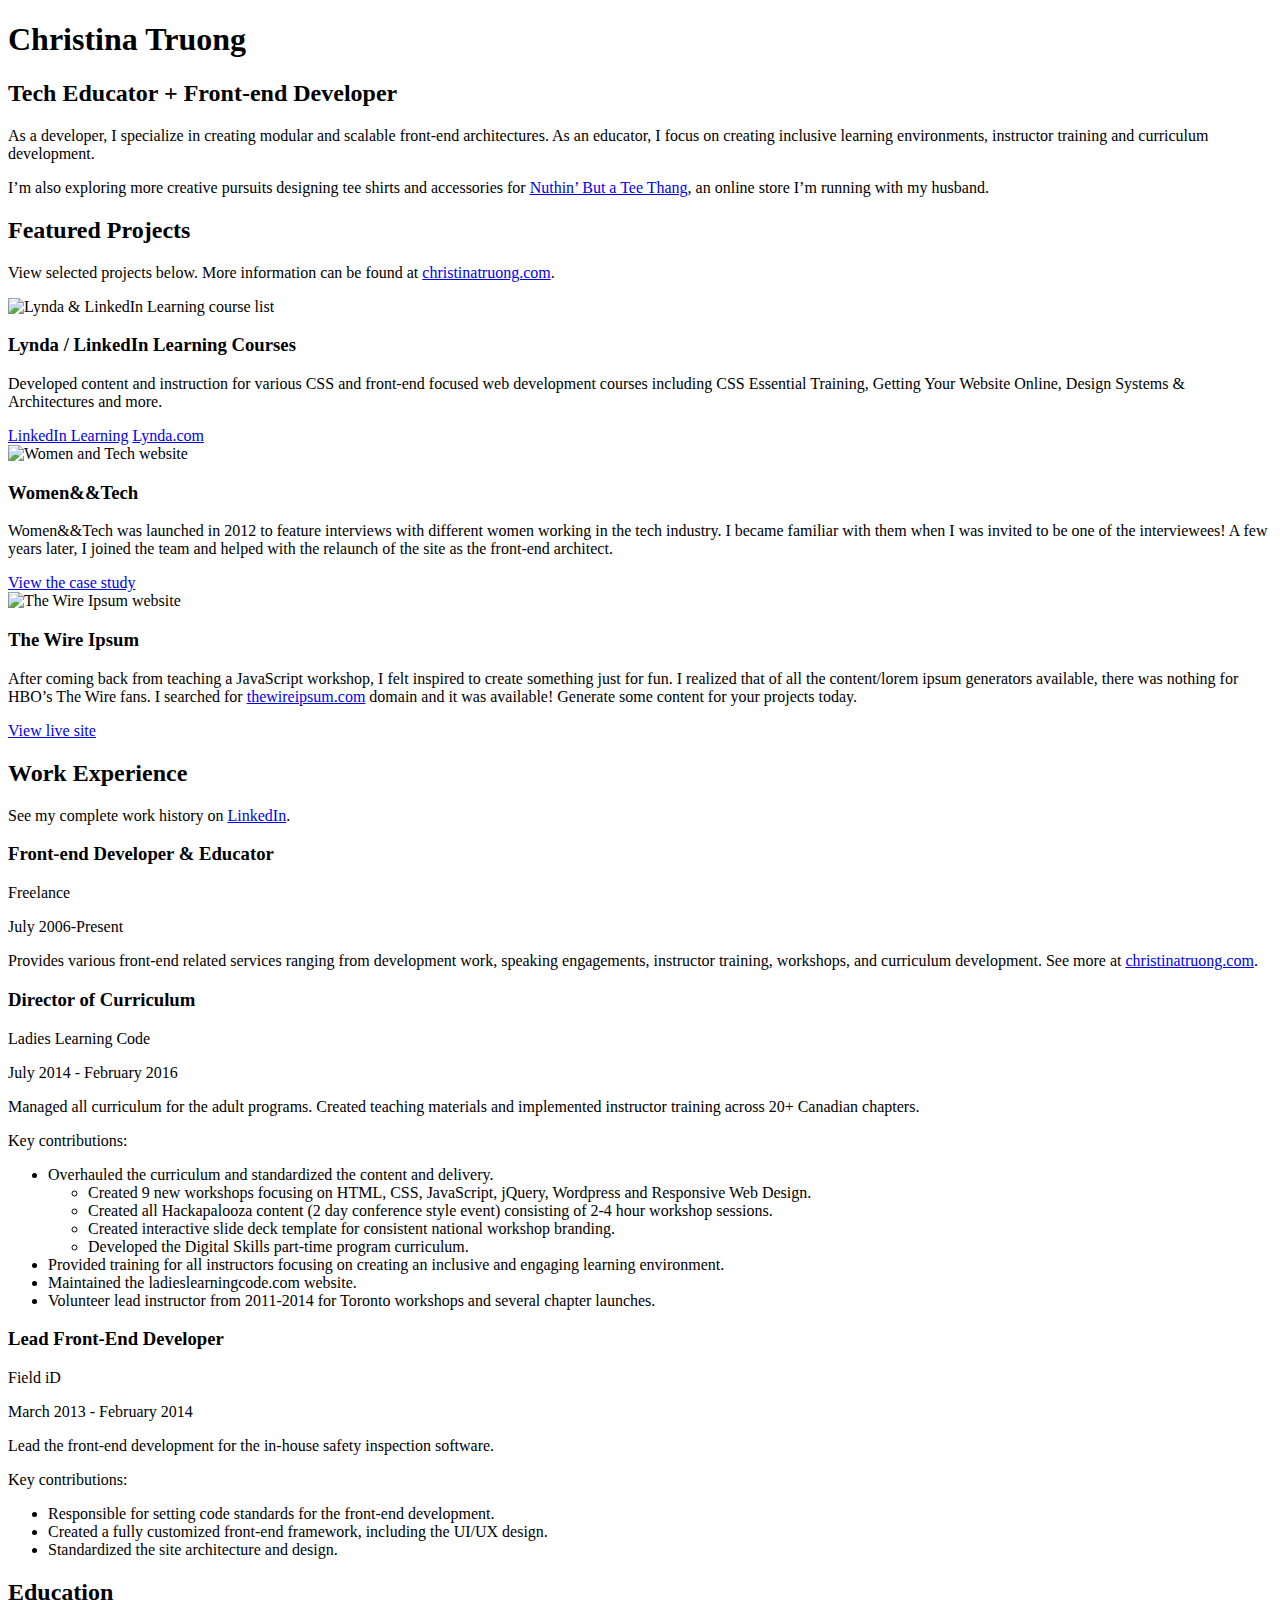
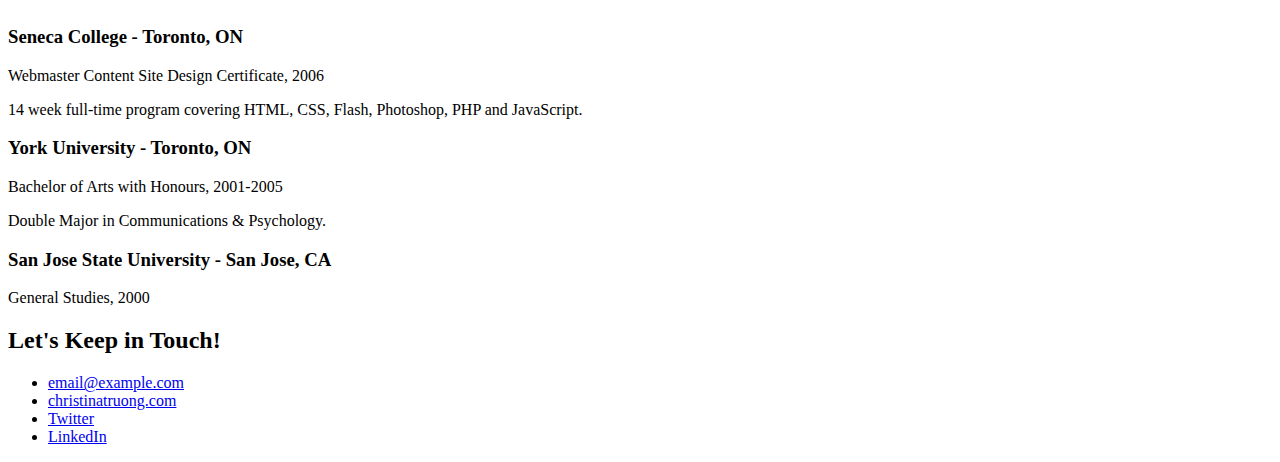
==== index.html @ 36583c83 "base files included" ====
<!DOCTYPE html>
<html lang="en">
  <head>
    <meta charset="UTF-8">
    <meta name="viewport" content="width=device-width, initial-scale=1.0">
    <title>Christina Truong, Tech Educator + Front-end Developer</title>
    <link href="https://fonts.googleapis.com/css?family=Caveat|Montserrat:400,600&display=swap" rel="stylesheet">
    <link rel="stylesheet" href="css/styles.css">
  </head>
  <body>
    <main>
      <!-- ***************  ABOUT / PROFILE  **************** -->
      <header>
        <div class="content-wrap">
          <h1>Christina Truong</h1>
          <h2>Tech Educator + Front-end Developer</h2>

          <p>As a developer, I specialize in creating modular and scalable front-end architectures. As an educator, I focus on creating inclusive learning environments, instructor training and curriculum development.</p>
          <p>I’m also exploring more creative pursuits designing tee shirts and accessories for <a href="http://teethang.com" target="_blank">Nuthin’ But a Tee Thang</a>, an online store I’m running with my husband.</p>
        </div>
      </header>

      <!-- ************ PROJECTS / PORTFOLIO  ************** -->
      <section class="projects">
        <div class="content-wrap divider">
          <h2>Featured Projects</h2>
          <p>View selected projects below. More information can be found at <a href="http://christinatruong.com">christinatruong.com</a>.</p>

          <!-- Project 1 -->
          <section class="project-item">
            <img src="images/project-courses.jpg" alt="Lynda & LinkedIn Learning course list">
            <h3>Lynda / LinkedIn Learning Courses</h3>
            <p>Developed content and instruction for various CSS and front-end focused web development courses including CSS Essential Training, Getting Your Website Online, Design Systems & Architectures and more.</p>
            <a class="btn" href="https://www.linkedin.com/learning/instructors/christina-truong?u=2125562" target="_blank">LinkedIn Learning</a>
            <a class="btn" href="https://www.lynda.com/Christina-Truong/7842227-1.html">Lynda.com</a>
          </section>

          <!-- Project 2 -->
          <section class="project-item">
            <img src="images/project-women-tech.jpg" alt="Women and Tech website">
            <h3>Women&&Tech</h3>
            <p>Women&&Tech was launched in 2012 to feature interviews with different women working in the tech industry. I became familiar with them when I was invited to be one of the interviewees! A few years later, I joined the team and helped with the relaunch of the site as the front-end architect.</p>
            <a class="btn" href="http://christinatruong.com/projects/women-and-tech-redesign.html" target="_blank">View the case study</a>
          </section>

          <!-- Project 3 -->
          <section class="project-item">
            <img src="images/project-wire-ipsum.jpg" alt="The Wire Ipsum website">
            <h3>The Wire Ipsum</h3>
            <p>After coming back from teaching a JavaScript workshop, I felt inspired to create something just for fun. I realized that of all the content/lorem ipsum generators available, there was nothing for HBO’s The Wire fans. I searched for <a href="http://thewireipsum.com" target="_blank">thewireipsum.com</a> domain and it was available! Generate some content for your projects today.</p>
            <a class="btn" href="http://thewireipsum.com" target="_blank">View live site</a>
          </section>
        </div>
      </section>

      <!-- ****************  WORK EXPERIENCE  ******************** -->
      <section class="work-experience">
        <div class="content-wrap item-details divider">
          <h2>Work Experience</h2>
          <p>See my complete work history on <a href="https://www.linkedin.com/in/christinatruong/">LinkedIn</a>.</p>

          <!-- Job 1 -->
          <section class="job-item">
            <div class="job-details">
              <h3>Front-end Developer & Educator</h3>
              <p>Freelance</p>
              <p>July 2006-Present</p>
            </div>
            <div class="job-summary">
              <p>Provides various front-end related services ranging from development work, speaking engagements, instructor training, workshops, and curriculum development. See more at  <a href="http://christinatruong.com">christinatruong.com</a>.</p>
            </div>
          </section>

          <!-- Job 2 -->
          <section class="job-item">
            <div class="job-details">
              <h3>Director of Curriculum</h3>
              <p>Ladies Learning Code</p>
              <p>July 2014 - February 2016</p>
            </div>
            <div class="job-summary">
              <p>Managed all curriculum for the adult programs. Created teaching materials and implemented instructor training across 20+ Canadian chapters.</p>
              <p>Key contributions:</p>
              <ul>
                <li>Overhauled the curriculum and standardized the content and delivery.
                  <ul>
                    <li>Created 9 new workshops focusing on HTML, CSS, JavaScript, jQuery, Wordpress and Responsive Web Design.</li>
                    <li>Created all Hackapalooza content (2 day conference style event) consisting of 2-4 hour workshop sessions.</li>
                    <li>Created interactive slide deck template for consistent national workshop branding.</li>
                    <li>Developed the Digital Skills part-time program curriculum.</li>
                  </ul>
                </li>
                <li>Provided training for all instructors focusing on creating an inclusive and engaging learning environment.</li>
                <li>Maintained the ladieslearningcode.com website.</li>
                <li>Volunteer lead instructor from 2011-2014 for Toronto workshops and several chapter launches.</li>
              </ul>
            </div>
          </section>

          <!-- Job 3 -->
          <section class="job-item">
            <div class="job-details">
              <h3>Lead Front-End Developer</h3>
              <p>Field iD</p>
              <p>March 2013 - February 2014</p>
            </div>
            <div class="job-summary">
              <p>Lead the front-end development for the in-house safety inspection software.</p>
              <p>Key contributions:</p>
              <ul>
                <li>Responsible for setting code standards for the front-end development.</li>
                <li>Created a fully customized front-end framework, including the UI/UX design.</li>
                <li>Standardized the site architecture and design.</li>
              </ul>
            </div>
          </section>
        </div>
      </section>

      <!-- *************  EDUCATION & CERTIFICATIONS *********** -->
      <section class="education">
        <div class="content-wrap item-details">
          <h2>Education</h2>

          <section>
            <h3>Seneca College - Toronto, ON</h3>
            <p>Webmaster Content Site Design Certificate, 2006</p>
            <p>14 week full-time program covering HTML, CSS, Flash, Photoshop, PHP and JavaScript.</p>
          </section>

          <section>
            <h3>York University - Toronto, ON</h3>
            <p>Bachelor of Arts with Honours, 2001-2005</p>
            <p>Double Major in Communications & Psychology.</p>
          </section>

          <section>
            <h3>San Jose State University - San Jose, CA</h3>
            <p>General Studies, 2000</p>
          </section>
        </div>
      </section>

      <!-- ************  CONTACT INFO / SOCIAL MEDIA  ************ -->
      <footer>
        <div class="content-wrap">
          <h2>Let's Keep in Touch!</h2>

          <!-- Social media and contact links. Add or remove any networks. -->
          <ul class="contact-list">
            <li><a href="mailto:email@example.com">email@example.com</a></li>
            <li><a href="http://christinatruong.com" target="_blank">christinatruong.com</a></li>
            <li><a href="http://twitter.com/christinatruong" target="_blank">Twitter</a></li>
            <li><a href="#" target="_blank">LinkedIn</a></li>
          </ul>
        </div>
      </footer>
    </main>
  </body>
</html>
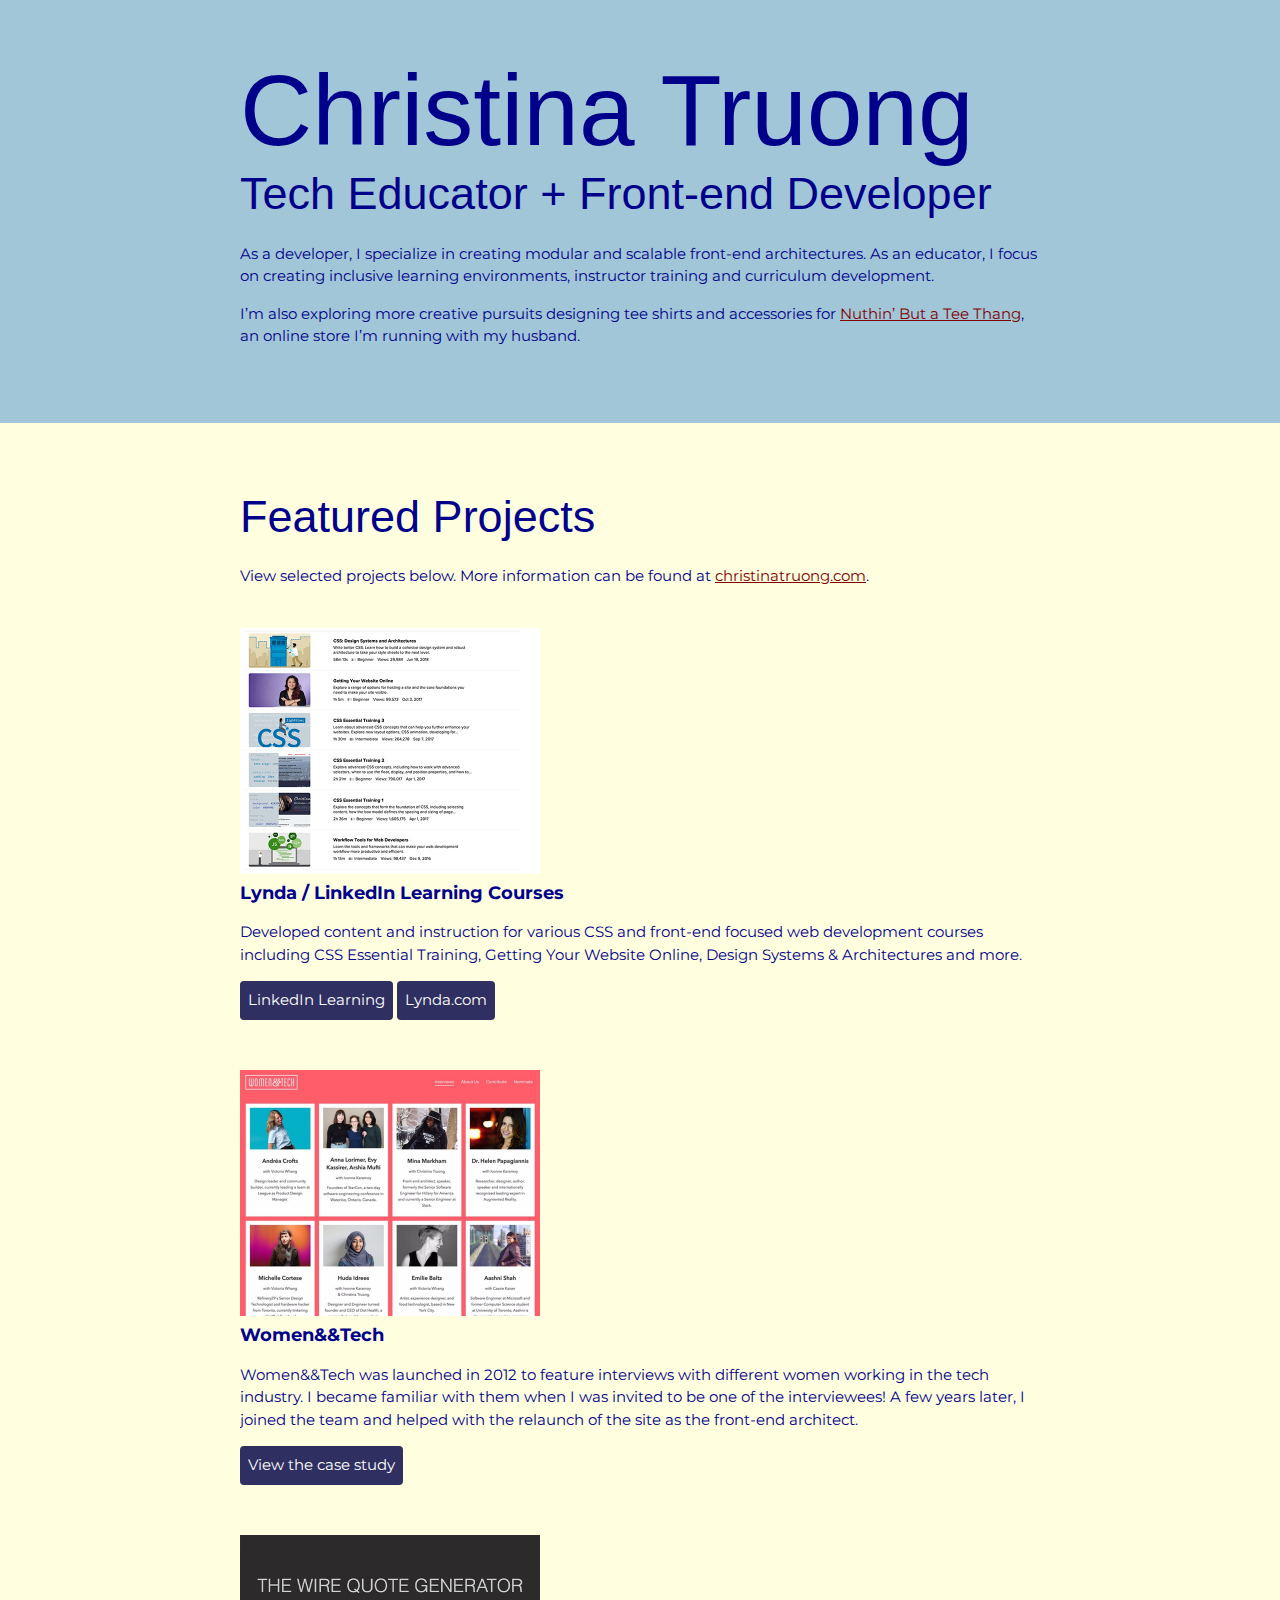
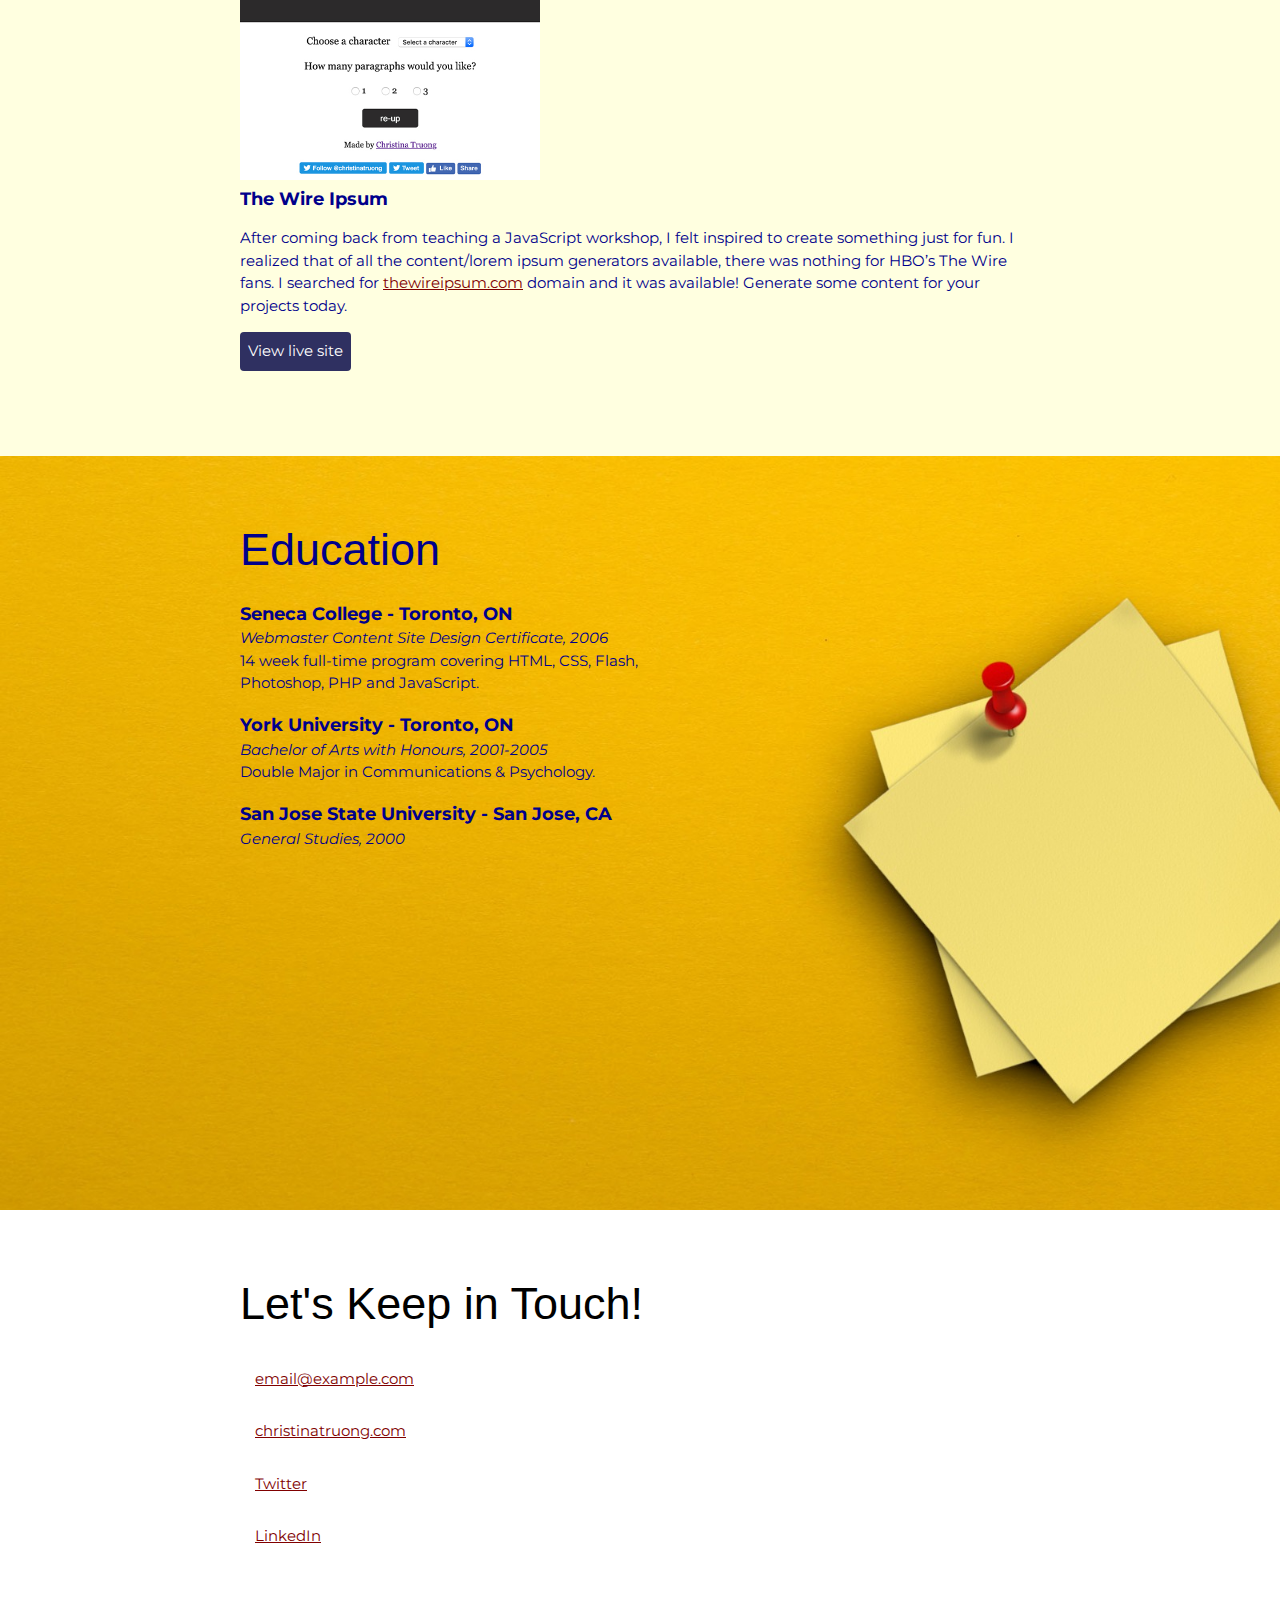
==== commit 4df18aaf: "part2" ====
--- a/index.html
+++ b/index.html
@@ -53,69 +53,7 @@
         </div>
       </section>
 
-      <!-- ****************  WORK EXPERIENCE  ******************** -->
-      <section class="work-experience">
-        <div class="content-wrap item-details divider">
-          <h2>Work Experience</h2>
-          <p>See my complete work history on <a href="https://www.linkedin.com/in/christinatruong/">LinkedIn</a>.</p>
-
-          <!-- Job 1 -->
-          <section class="job-item">
-            <div class="job-details">
-              <h3>Front-end Developer & Educator</h3>
-              <p>Freelance</p>
-              <p>July 2006-Present</p>
-            </div>
-            <div class="job-summary">
-              <p>Provides various front-end related services ranging from development work, speaking engagements, instructor training, workshops, and curriculum development. See more at  <a href="http://christinatruong.com">christinatruong.com</a>.</p>
-            </div>
-          </section>
-
-          <!-- Job 2 -->
-          <section class="job-item">
-            <div class="job-details">
-              <h3>Director of Curriculum</h3>
-              <p>Ladies Learning Code</p>
-              <p>July 2014 - February 2016</p>
-            </div>
-            <div class="job-summary">
-              <p>Managed all curriculum for the adult programs. Created teaching materials and implemented instructor training across 20+ Canadian chapters.</p>
-              <p>Key contributions:</p>
-              <ul>
-                <li>Overhauled the curriculum and standardized the content and delivery.
-                  <ul>
-                    <li>Created 9 new workshops focusing on HTML, CSS, JavaScript, jQuery, Wordpress and Responsive Web Design.</li>
-                    <li>Created all Hackapalooza content (2 day conference style event) consisting of 2-4 hour workshop sessions.</li>
-                    <li>Created interactive slide deck template for consistent national workshop branding.</li>
-                    <li>Developed the Digital Skills part-time program curriculum.</li>
-                  </ul>
-                </li>
-                <li>Provided training for all instructors focusing on creating an inclusive and engaging learning environment.</li>
-                <li>Maintained the ladieslearningcode.com website.</li>
-                <li>Volunteer lead instructor from 2011-2014 for Toronto workshops and several chapter launches.</li>
-              </ul>
-            </div>
-          </section>
-
-          <!-- Job 3 -->
-          <section class="job-item">
-            <div class="job-details">
-              <h3>Lead Front-End Developer</h3>
-              <p>Field iD</p>
-              <p>March 2013 - February 2014</p>
-            </div>
-            <div class="job-summary">
-              <p>Lead the front-end development for the in-house safety inspection software.</p>
-              <p>Key contributions:</p>
-              <ul>
-                <li>Responsible for setting code standards for the front-end development.</li>
-                <li>Created a fully customized front-end framework, including the UI/UX design.</li>
-                <li>Standardized the site architecture and design.</li>
-              </ul>
-            </div>
-          </section>
-        </div>
-      </section>
+      
 
       <!-- *************  EDUCATION & CERTIFICATIONS *********** -->
       <section class="education">
--- a/css/styles.css
+++ b/css/styles.css
@@ -0,0 +1,143 @@
+/*
+COLOR PALETTE
+https://coolors.co/f7fff7-343434-2f3061-ffe66d-a1c6d7
+#F7FFF7 - almost white
+#343434 - dark gray - almost black
+#2F3061 - blue dark
+#FFE66D - yellow
+#A1C6D7 - blue light
+*/
+
+
+/* Global styles
+------------------------------------*/
+html {
+  box-sizing: border-box;
+}
+*, *:before, *:after {
+  box-sizing: inherit;
+}
+
+body {
+  color: darkblue ;
+  margin: 0;
+  padding: 0;
+  font-family: 'Montserrat', sans-serif;
+  font-size: 15px;
+  line-height: 1.5;
+}
+img {
+  width: 300px;
+}
+a {
+  color: maroon;
+}
+a:hover {
+  text-decoration: none;
+}
+h1 {
+  font-size: 100px;
+  line-height: 1;
+}
+h2 {
+  font-size: 45px;
+}
+h1, h2 {
+  font-family: 'Oswald', sans-serif;
+  font-weight: 400;
+  margin: 0;
+}
+.content-wrap {
+  max-width: 800px;
+  width: 85%;
+  margin: 0 auto;
+  padding: 60px 0;
+}
+h3 {
+  margin-bottom: 0;
+}
+.item-details h3 + p {
+  font-style: italic;
+}
+.item-details h3 ~ p {
+  margin: 0;
+}
+.divider > section {
+  border-bottom: 1px lightyellow ;
+  padding: 25px 0;
+}
+.divider > section:last-of-type {
+  border-bottom: none;
+}
+
+
+/* Profile
+------------------------------------*/
+header {
+  background: #A1C6D7;
+  color: middle orange;
+}
+
+
+/* Projects
+------------------------------------*/
+.projects {
+  background: lightyellow;
+}
+.projects a {
+  color: maroon;
+}
+.projects .btn {
+  color: white;
+  background: #2F3061;
+  text-decoration: none;
+  padding: 8px;
+  border-radius: 4px;
+  display: inline-block;
+}
+.projects .btn:hover {
+  background: rgba(47, 48, 97, 80%);
+}
+.project-item {
+  overflow: hidden;
+}
+.project-item h3 {
+  margin-top: 0;
+}
+
+
+/* Work Experience
+------------------------------------*/
+.work-experience {
+  background: lightblue;
+}
+
+
+
+/* Education
+------------------------------------*/
+.education {
+  background-image: url(../images/post-its.jpg);
+  background-size: cover;
+  background-position: top right;
+  padding-bottom: 300px;
+}
+.education p {
+  width: 60%;
+}
+
+
+/* Contact Info
+------------------------------------*/
+footer {
+  background: middle gray;
+  color: black;
+}
+.contact-list {
+  list-style-type: none;
+  padding: 0;
+}
+.contact-list a {
+  padding: 15px;
+  display: inline-block;
+}
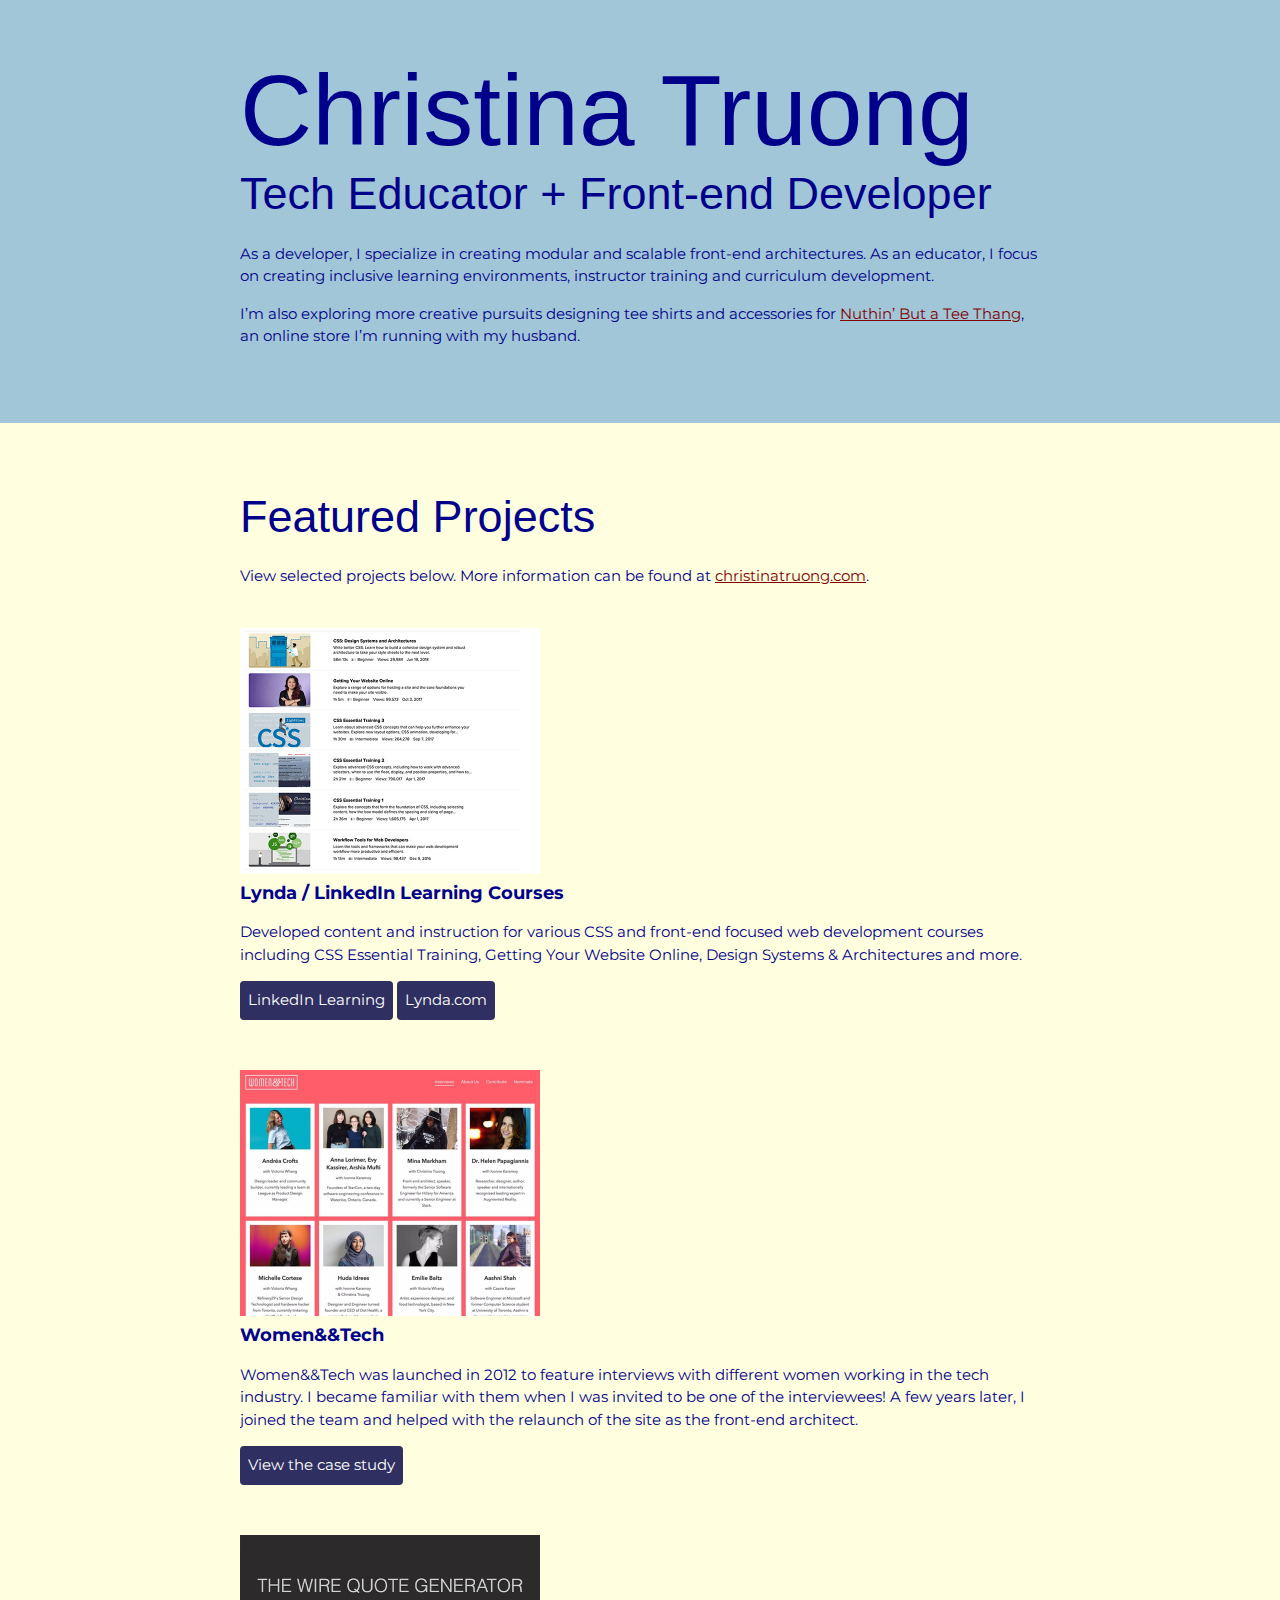
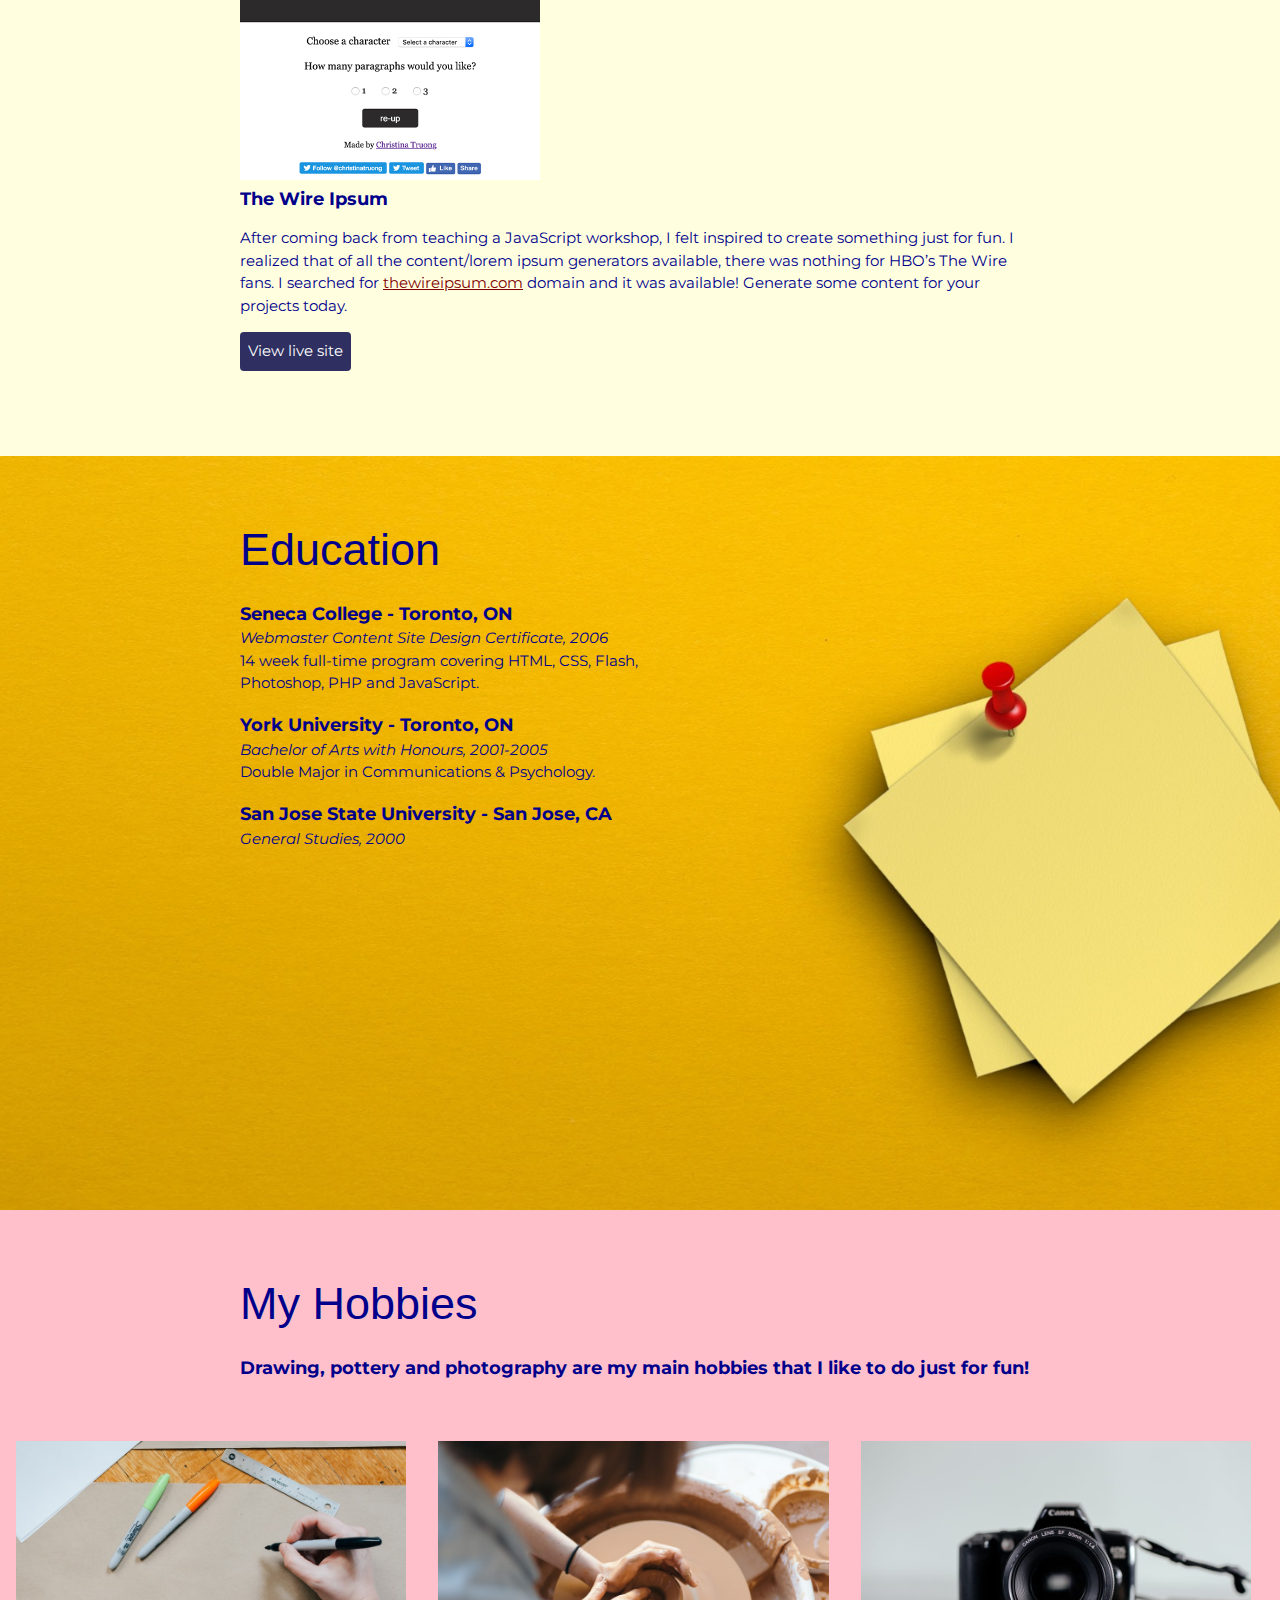
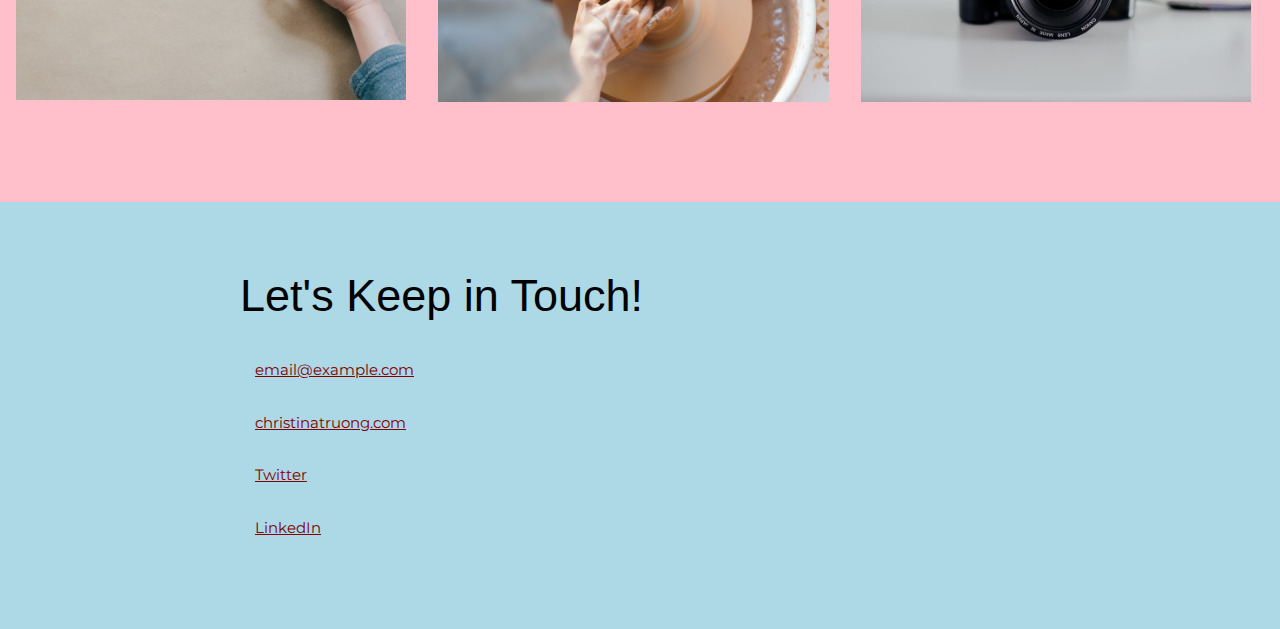
==== commit b9ace1fa: "part3" ====
--- a/index.html
+++ b/index.html
@@ -79,6 +79,28 @@
         </div>
       </section>
 
+      <!-- ************* MY HOBBIES GALLERY *********** -->
+
+      
+      <section class="hobbies">
+        <div class="content-wrap">
+          <h2>My Hobbies</h2>
+          <h3>Drawing, pottery and photography are my main hobbies that I like to do just for fun!</h3>
+        </div>
+        <div class="content-wrap-gallery">
+          <a target="_blank" href="images/drawing.jpg"> 
+            <img src="images/drawing.jpg" alt="">
+          </a>
+          <a target="_blank" href="images/pottery.jpg">
+            <img src="images/pottery.jpg" alt="">
+          </a>
+          <a target="_blank" href="images/photography.jpg">
+            <img src="images/photography.jpg" alt="">
+          </a>
+        </div>
+
+      </section>
+
       <!-- ************  CONTACT INFO / SOCIAL MEDIA  ************ -->
       <footer>
         <div class="content-wrap">
--- a/css/styles.css
+++ b/css/styles.css
@@ -126,11 +126,31 @@
   width: 60%;
 }
 
+/* My Hobbies
+------------------------------------*/
+.hobbies {
+  margin: 0 ;
+  padding: 0 ;
+  padding-bottom: 100px;
+  background: pink;
+  overflow: hidden;
+  
+}
+
+.hobbies img {
+  float: left;
+  width: 33%;
+  padding: 0 16px;
+  
+}
+
+
+
 
 /* Contact Info
 ------------------------------------*/
 footer {
-  background: middle gray;
+  background: lightblue;
   color: black;
 }
 .contact-list {
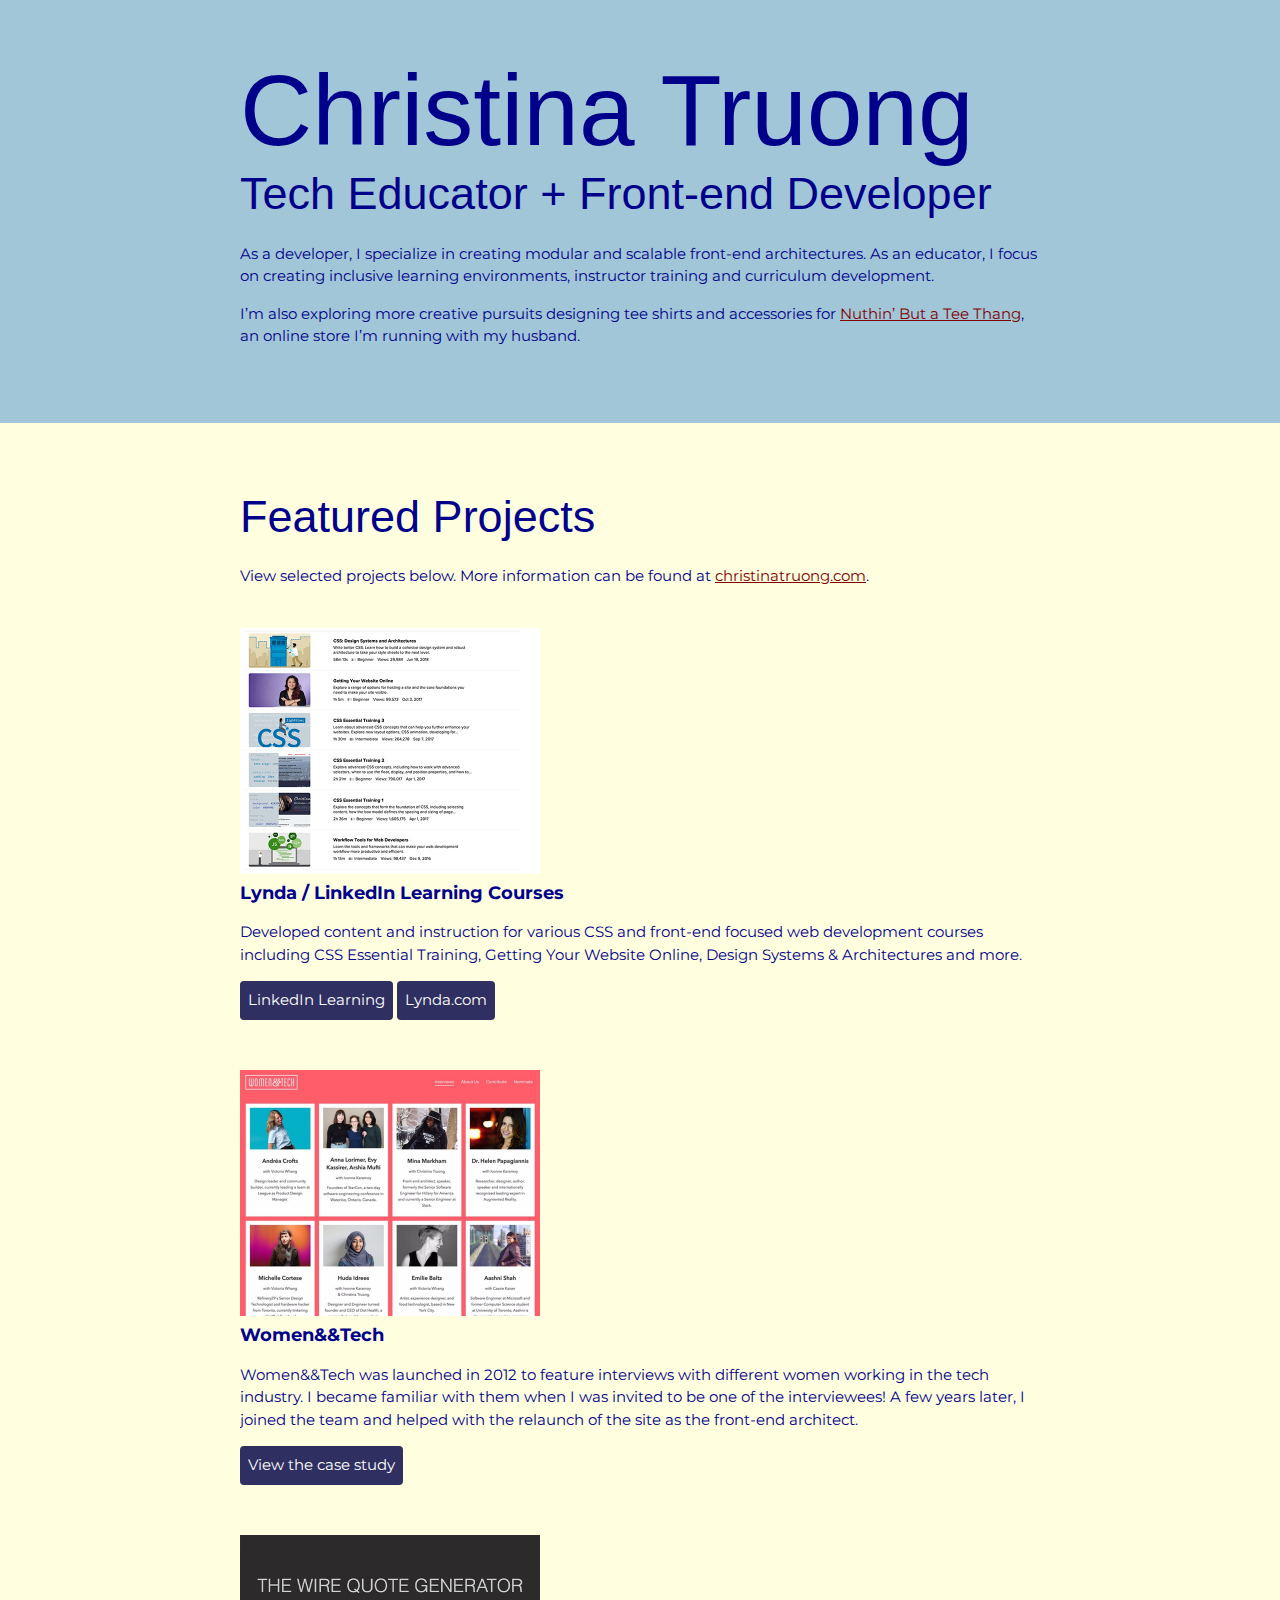
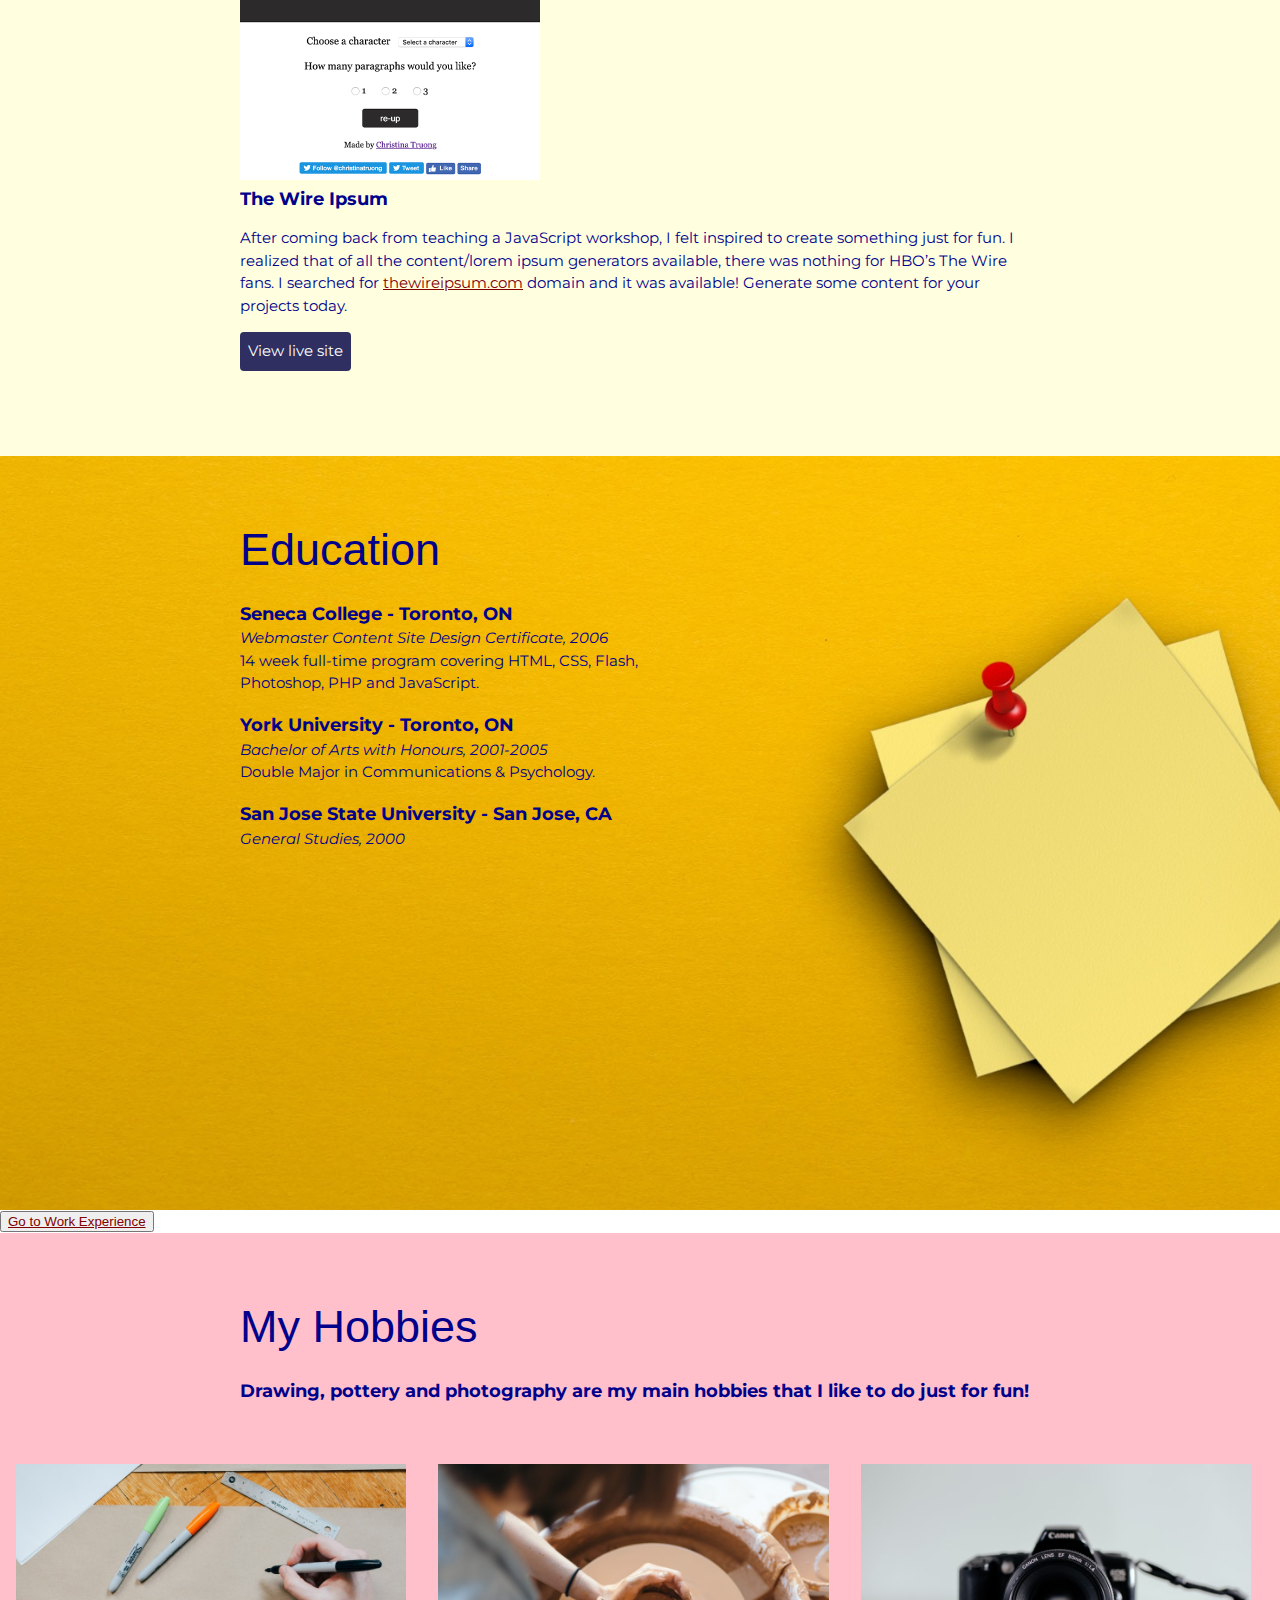
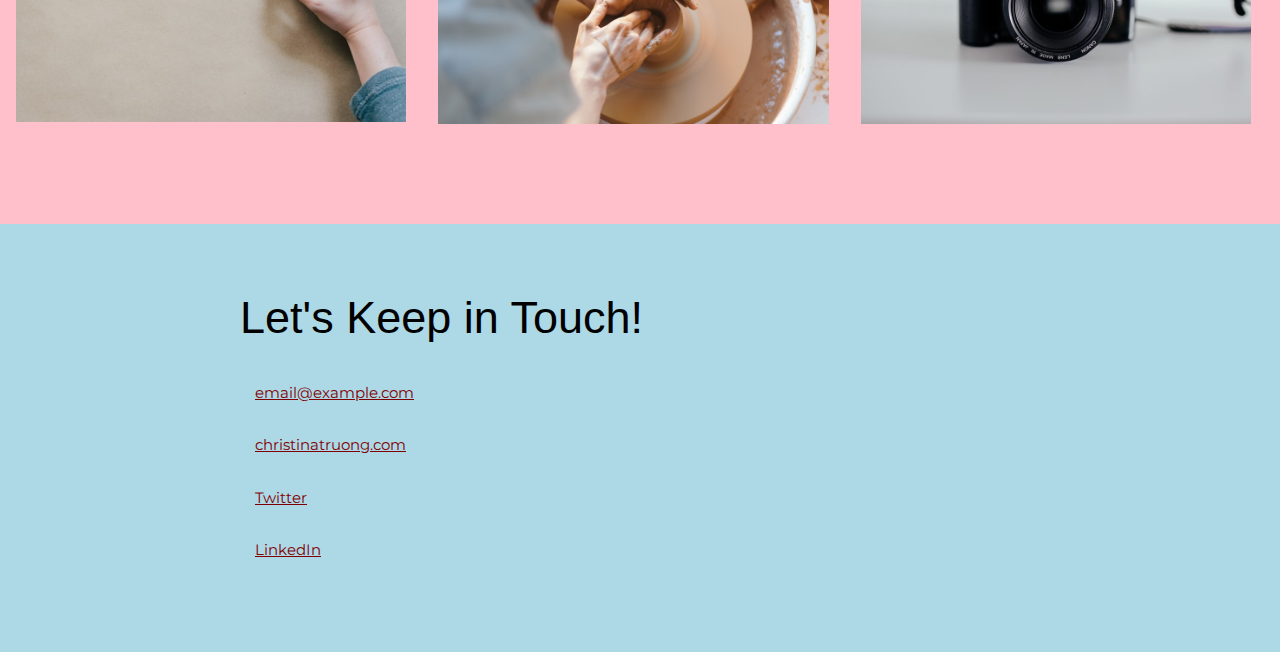
==== commit c08e0ffa: "Correction of part2" ====
--- a/index.html
+++ b/index.html
@@ -52,9 +52,6 @@
           </section>
         </div>
       </section>
-
-      
-
       <!-- *************  EDUCATION & CERTIFICATIONS *********** -->
       <section class="education">
         <div class="content-wrap item-details">
@@ -78,6 +75,12 @@
           </section>
         </div>
       </section>
+     
+
+      <!-- ****************  WORK EXPERIENCE  ******************** -->
+        <button>
+                    <a class="pageref" href="work-experience.html" target="_self">Go to Work Experience</a>
+                </button>
 
       <!-- ************* MY HOBBIES GALLERY *********** -->
 
--- a/css/styles.css
+++ b/css/styles.css
@@ -109,9 +109,20 @@
 /* Work Experience
 ------------------------------------*/
 .work-experience {
+  margin: 0px 24px;
   background: lightblue;
+ 
 }
 
+.work-experience h2{
+  color: maroon;
+  padding-top: 64px;
+}
+
+.work-experience h3 {
+  color: purple;
+  margin-top: 0px;
+}
 
 
 /* Education
